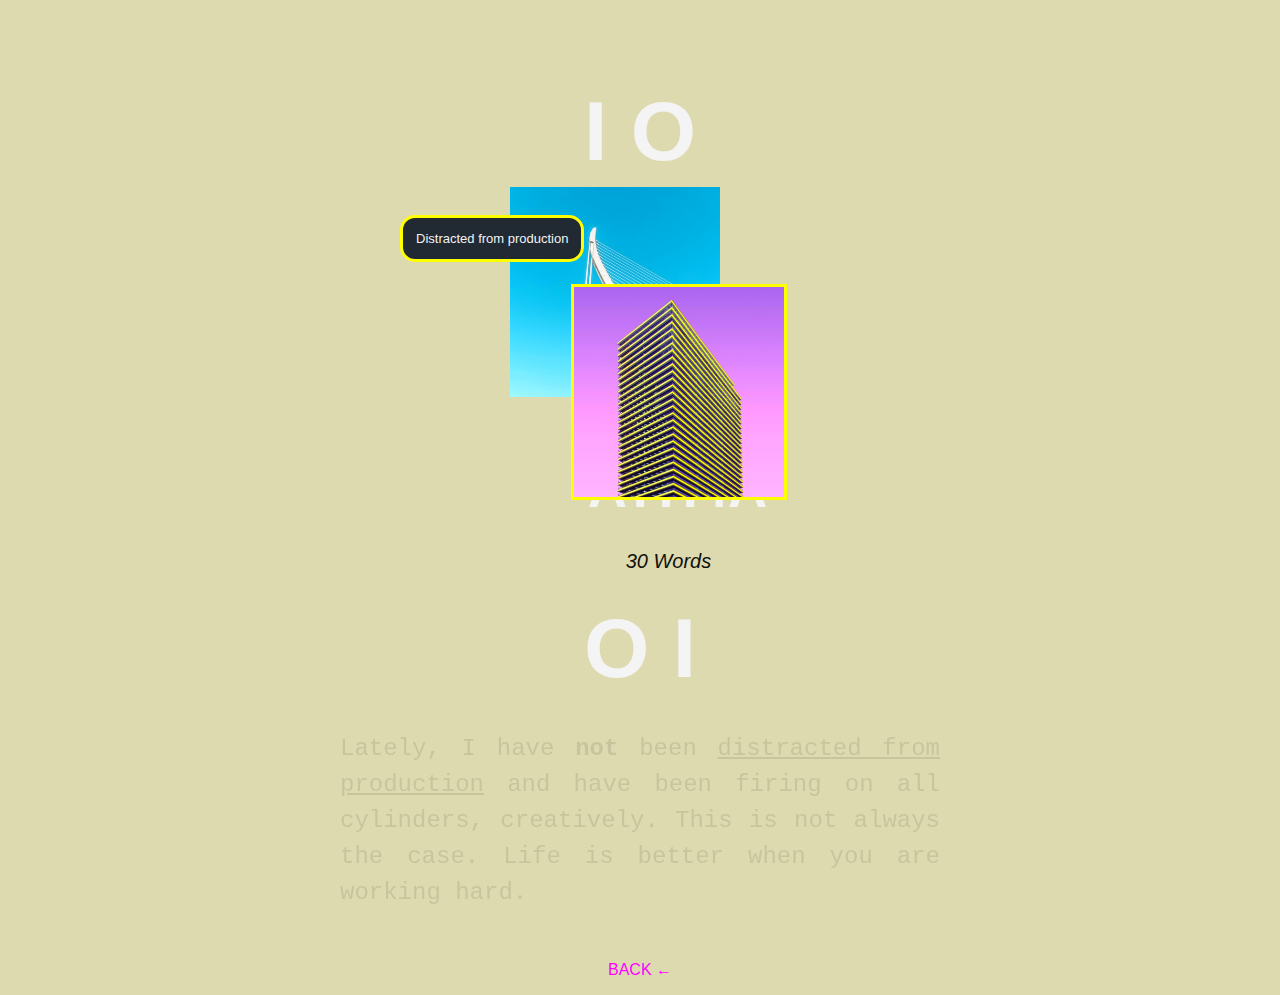
==== showcase/index.html @ 89e4c7d2 "rebrand design and refactor UI/UX" ====
<!DOCTYPE html>
<html lang="en">
<head>
  <meta charset="UTF-8">
  <meta name="viewport" content="width=device-width, initial-scale=1.0">
  <meta http-equiv="X-UA-Compatible" content="ie=edge">
  <title>30 Words - Make it short.</title>
  <link rel='shortcut icon' href='https://easycss.github.io/favicon/favicon.png' type='image/x-icon' />
  <link rel='stylesheet' href='showcase.css' />
  <script defer src='app.js'></script>
</head>
<body>
  <section class="padtop"></section>

  <section>
    <h1 class="anim2" data-delay="0.2s">I O</h1>
  </section>

  <section class="content">

    <div class="left">
      <img class="yellow anim" data-delay="1s" src='lines.jpg' alt='Random Placeholder Image'>

      <p class="anim" data-delay=".5s">Distracted from production</p>

      <img class="anim squig" data-delay="0s" src='squiq.jpg' alt='Random Placeholder Image'>
    </div>
    <div class="right">
      <div>
        <h2 class="anim" data-delay="1.5s">AYH4A</h2>
        <p class="anim" data-delay="2s">30 Words</p>
      </div>
    </div>

  </section>

  <section>
    <h3 class="anim2" data-delay="2.5s">O I</h3>
  </section>

  <section class="anim3 copy" data-delay="3s">
    <p>
      Lately, I have <span>not</span> been <span>distracted from production</span> and have been firing on all cylinders, creatively. This is not always the case. Life is better when you are working hard.
    </p>
  </section>

  <p class="next">
    <a href="/">Back &larr;</a>
  </p>

</body>
</html>
---- showcase/showcase.css ----
body{
  margin: 0;
  font-family: sans-serif;
  background: #99911155;
  color: #11100b;
  overflow-x: hidden;
  overscroll-behavior: none;
}
img{
  width: 100%;
}
section {
  margin: 0 auto;
}
section.padtop {
  height: 0vh;
}
section.copy{
  opacity: 0.1;
  height: fit-content;
  margin-top: -50px;
}
h1, h2, h3 {
  text-align: center;
  font-size: 84px;
  text-transform: uppercase;
  color: #f4f4f4;
}

h3 {
  margin-top: .8vh;
}

.content {
  max-width: 600px;
  display: grid;
  grid-template-columns: 100%;
}

.content .left {
  position: relative;
  text-align: center;
  display: grid;
  place-items: center;
}

.content .left p {
  background: #212933;
  color: #f3f3f3;
  position: absolute;
  margin-top: -24%;
  right: 10%;
  padding: 1em;
  border-radius: 15px;
  width: fit-content;
  text-align: center;
  font-size: 11px;
  border: 3px solid yellow;
  /* clip-path: polygon(10% 90%, 90% 90%, 90% 10%, 10% 10%); */
}

.content .yellow {
  max-width: 35%;
  opacity: 1;
  filter: saturate(2);
}

.yellow {
  margin-top: -50px;
  margin-left: -50px;
}

.content .squig {
  position: absolute;
  margin-top: 25%;
  left: 38.5%;
  max-width: 35%;
  border: 3px solid yellow;
  filter: saturate(1.5);
}

.content .right {
  display: grid;
  place-items: center;
}

h2 {
  color: #f4f4f4;
  /* opacity: .9!important; */
  font-size: 2rem;
  margin-top: 43px;
  margin-left: 45px;
  margin-bottom: -20px;
}

.content .right p {
  margin-top: 50px;
  margin-left: 20px;
    max-width: 85%;
  text-align: right;
  font-size: 16px;
  font-style: italic;
}

.copy p{
  max-width: 300px;
  margin: 0 8%;
  font-family: monospace;
  font-size: 18px;
  line-height: 1.5;
  text-align: left;
}
.copy p span:first-child{
  font-weight: bold;
}
.copy p span:nth-child(2){
  text-decoration: underline;
}
.next{
  text-transform: uppercase;
  margin-top: 50px;
  text-align: center;
}
.next a{
  text-decoration: none;
  color: #ff00ff;
}
@media (min-width: 480px) {
  section.padtop {
   height: 3vh;
  }
  .content .left p{
    left: 10%;
    font-size: 13px;
  }
  h2{
    font-size: 3.4rem;
    margin-top: 60px;
    margin-left: 75px;
    margin-bottom: -20px;
  }
  .content .right p {
    margin-top: 50px;
    margin-left: 0px;
      max-width: 78%;
    text-align: right;
      font-size: 20px;
  }
  .copy p{
    max-width: 600px;
    margin: 0 auto;
    font-size: 24px;
    text-align: justify;
  }  
}


/* intersectional observer */
@keyframes anim1 {
  from {
    transform: translateX(-10px);
    opacity: 0.8;
  }
  to {
    transform: translateX(0);
    opacity: 1;
  }
}

@keyframes anim2 {
  from {
    transform: translateY(-10px);
    opacity: 0.8;
  }
  to {
    transform: translateY(0);
    opacity: 1;
  }
}

@keyframes anim3 {
  from {
    opacity: 0.1;
  }
  to {
    opacity: 1;
  }
}
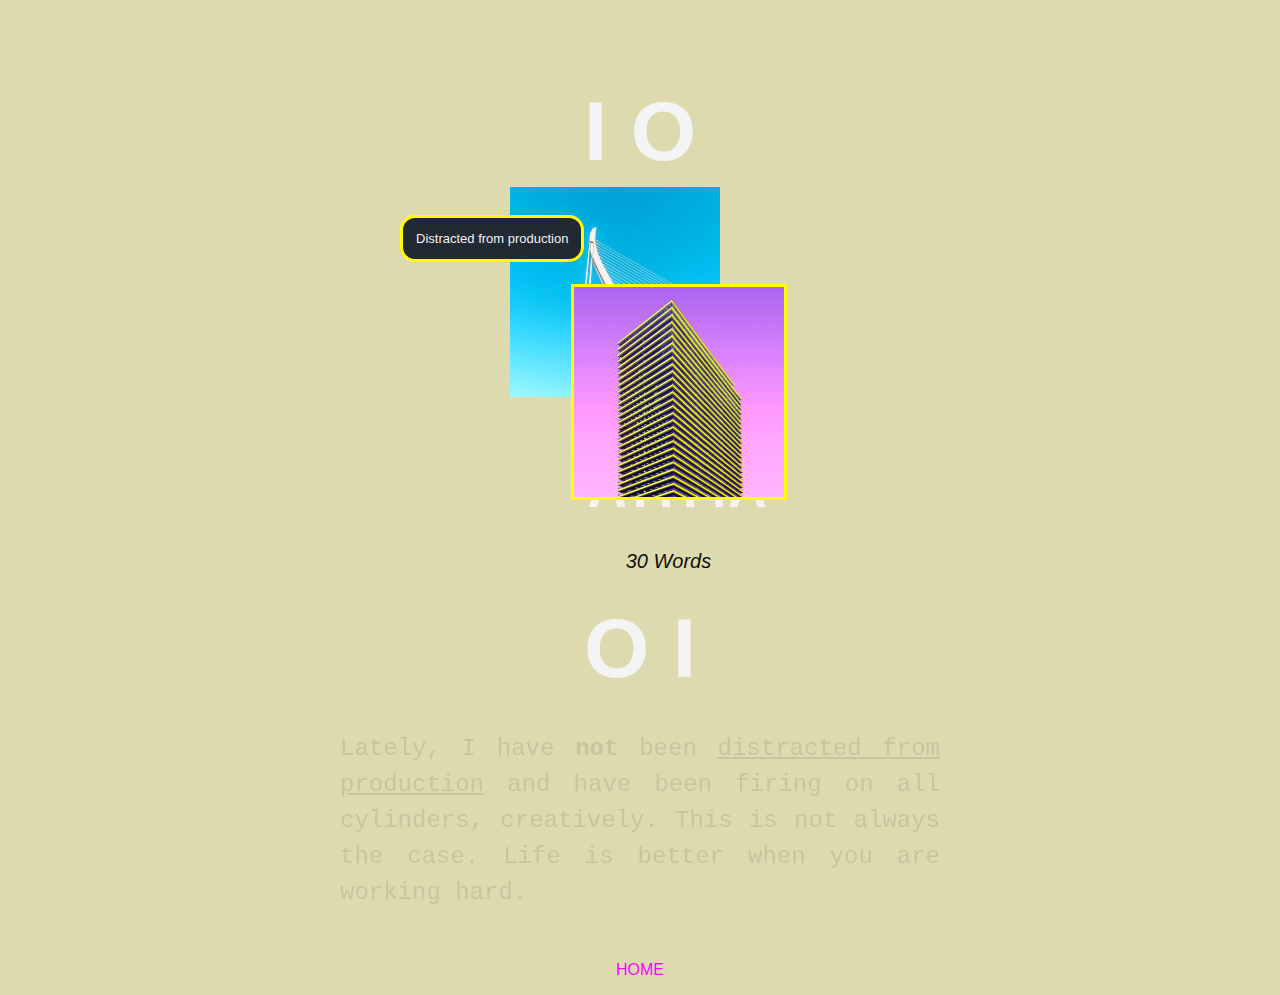
==== commit 57f8f12f: "refactor back button on showcase page" ====
--- a/showcase/index.html
+++ b/showcase/index.html
@@ -4,10 +4,11 @@
   <meta charset="UTF-8">
   <meta name="viewport" content="width=device-width, initial-scale=1.0">
   <meta http-equiv="X-UA-Compatible" content="ie=edge">
-  <title>30 Words - Make it short.</title>
+  <meta name="description" content="12 Art projects rescued from the void">
   <link rel='shortcut icon' href='https://easycss.github.io/favicon/favicon.png' type='image/x-icon' />
   <link rel='stylesheet' href='showcase.css' />
   <script defer src='app.js'></script>
+  <title>30Words - Art easily explained</title>
 </head>
 <body>
   <section class="padtop"></section>
@@ -44,8 +45,8 @@
     </p>
   </section>
 
-  <p class="next">
-    <a href="/">Back &larr;</a>
+  <p class="back">
+    <a id="backButton">Home</a>
   </p>
 
 </body>
--- a/showcase/showcase.css
+++ b/showcase/showcase.css
@@ -116,14 +116,15 @@
 .copy p span:nth-child(2){
   text-decoration: underline;
 }
-.next{
+.back{
   text-transform: uppercase;
   margin-top: 50px;
   text-align: center;
 }
-.next a{
+.back a{
   text-decoration: none;
   color: #ff00ff;
+  cursor: pointer;
 }
 @media (min-width: 480px) {
   section.padtop {
